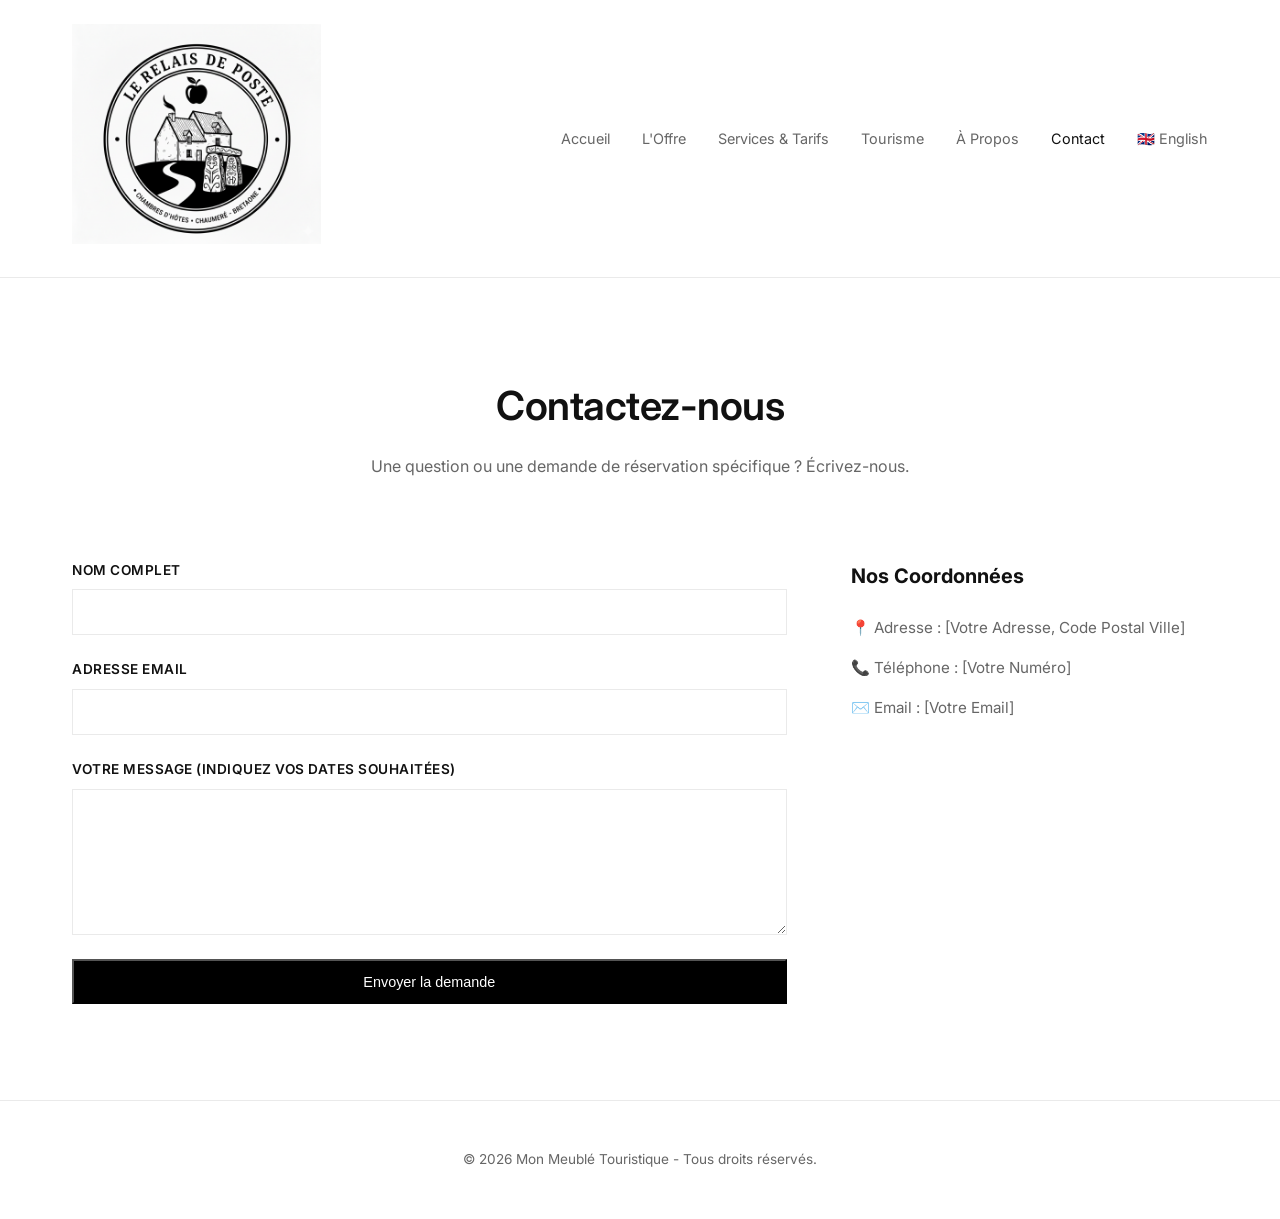
==== contact.html @ 019d4f10 "Add files via upload mise en ligne version 1.1" ====
<!DOCTYPE html>
<html lang="fr">
<head>
    <meta charset="UTF-8">
    <meta name="robots" content="noindex, nofollow">
    <meta name="viewport" content="width=device-width, initial-scale=1.0">
    <title>Contact & Réservation</title>
    <link rel="stylesheet" href="style.css">
</head>
<body>
    <header>
        <nav>
            <div class="logo"><img src="logo.png" alt="Mon Meublé" style="height: 220px; width: auto;"></div>
            <ul>
                <li><a href="index.html">Accueil</a></li>
                <li><a href="offre.html">L'Offre</a></li>
                <li><a href="tarifs.html">Services & Tarifs</a></li>
                <li><a href="tourisme.html">Tourisme</a></li>
                <li><a href="propos.html">À Propos</a></li>
                <li><a href="contact.html" class="active">Contact</a></li>
				<li><a href="english.html">🇬🇧 English</a></li>
            </ul>
        </nav>
    </header>

    <main>
        <section class="page-title">
            <h1>Contactez-nous</h1>
            <p>Une question ou une demande de réservation spécifique ? Écrivez-nous.</p>
        </section>

        <section class="contact-container">
            <form class="contact-form">
                <div class="form-group">
                    <label for="name">Nom complet</label>
                    <input type="text" id="name" required>
                </div>
                <div class="form-group">
                    <label for="email">Adresse email</label>
                    <input type="email" id="email" required>
                </div>
                <div class="form-group">
                    <label for="message">Votre message (Indiquez vos dates souhaitées)</label>
                    <textarea id="message" rows="6" required></textarea>
                </div>
                <button type="submit" class="btn">Envoyer la demande</button>
            </form>

            <div class="contact-info">
                <h3>Nos Coordonnées</h3>
                <p>📍 Adresse : [Votre Adresse, Code Postal Ville]</p>
                <p>📞 Téléphone : [Votre Numéro]</p>
                <p>✉️ Email : [Votre Email]</p>
            </div>
        </section>
    </main>

    <footer>
        <p>&copy; 2026 Mon Meublé Touristique - Tous droits réservés.</p>
    </footer>
</body>
</html>
---- style.css ----
@import url('https://fonts.googleapis.com/css2?family=Inter:wght@300;400;600&display=swap');

:root {
    --bg-color: #ffffff;
    --text-color: #111111;
    --text-light: #666666;
    --border-color: #eaeaea;
    --accent-color: #000000;
    --accent-hover: #333333;
}

* {
    margin: 0;
    padding: 0;
    box-sizing: border-box;
}

body {
    font-family: 'Inter', sans-serif;
    background-color: var(--bg-color);
    color: var(--text-color);
    line-height: 1.6;
    -webkit-font-smoothing: antialiased;
}

header {
    border-bottom: 1px solid var(--border-color);
    position: sticky;
    top: 0;
    background: rgba(255, 255, 255, 0.9);
    backdrop-filter: blur(10px);
    z-index: 100;
}

nav {
    max-width: 1200px;
    margin: 0 auto;
    display: flex;
    justify-content: space-between;
    align-items: center;
    padding: 1.5rem 2rem;
}

.logo {
    font-weight: 600;
    font-size: 1.25rem;
    letter-spacing: -0.5px;
}

nav ul {
    display: flex;
    list-style: none;
    gap: 2rem;
}

nav ul li a {
    text-decoration: none;
    color: var(--text-light);
    font-size: 0.9rem;
    transition: color 0.2s ease;
}

nav ul li a:hover, nav ul li a.active {
    color: var(--text-color);
}

main {
    max-width: 1200px;
    margin: 0 auto;
    padding: 0 2rem;
}

.hero {
    padding: 8rem 0;
    text-align: center;
    border-bottom: 1px solid var(--border-color);
}

.hero h1 {
    font-size: 3rem;
    font-weight: 600;
    letter-spacing: -1px;
    margin-bottom: 1.5rem;
}

.hero p {
    font-size: 1.15rem;
    color: var(--text-light);
    max-width: 600px;
    margin: 0 auto 2.5rem auto;
}

.btn {
    display: inline-block;
    background-color: var(--accent-color);
    color: #ffffff;
    text-decoration: none;
    padding: 0.8rem 2rem;
    font-size: 0.9rem;
    font-weight: 400;
    transition: background-color 0.2s ease;
}

.btn:hover {
    background-color: var(--accent-hover);
}

.presentation {
    padding: 6rem 0;
    text-align: center;
    max-width: 800px;
    margin: 0 auto;
    border-bottom: 1px solid var(--border-color);
}

.presentation h2 {
    font-size: 2rem;
    font-weight: 600;
    letter-spacing: -0.5px;
    margin-bottom: 1.5rem;
}

.presentation p {
    font-size: 1.1rem;
    color: var(--text-light);
}

.points-forts {
    padding: 6rem 0;
    display: grid;
    grid-template-columns: repeat(3, 1fr);
    gap: 3rem;
}

.point {
    text-align: left;
}

.point h3 {
    font-size: 1.2rem;
    font-weight: 600;
    margin-bottom: 1rem;
    letter-spacing: -0.3px;
}

.point p {
    color: var(--text-light);
    font-size: 0.95rem;
}

footer {
    border-top: 1px solid var(--border-color);
    padding: 3rem 2rem;
    text-align: center;
    font-size: 0.85rem;
    color: var(--text-light);
}

@media (max-width: 768px) {
    nav {
        flex-direction: column;
        gap: 1.5rem;
    }
    
    nav ul {
        flex-wrap: wrap;
        justify-content: center;
        gap: 1rem;
    }

    .hero h1 {
        font-size: 2.2rem;
    }

    .points-forts {
        grid-template-columns: 1fr;
        gap: 2.5rem;
    }
}
/* Styles spécifiques pour la page Offre */
.page-title {
    padding: 6rem 0 3rem 0;
    text-align: center;
}

.page-title h1 {
    font-size: 2.5rem;
    font-weight: 600;
    letter-spacing: -0.5px;
    margin-bottom: 1rem;
}

.page-title p {
    color: var(--text-light);
}

.logements-grid {
    padding: 2rem 0 6rem 0;
    display: grid;
    grid-template-columns: repeat(auto-fit, minmax(350px, 1fr));
    gap: 3rem;
}

.logement-card {
    border: 1px solid var(--border-color);
    background: #ffffff;
    display: flex;
    flex-direction: column;
}

.logement-image {
    width: 100%;
    height: 250px;
    background-color: #f5f5f5; /* Fond gris en attendant l'image */
    overflow: hidden;
}

.logement-image img {
    width: 100%;
    height: 100%;
    object-fit: cover;
}

.logement-info {
    padding: 2rem;
}

.logement-info h2 {
    font-size: 1.5rem;
    font-weight: 600;
    margin-bottom: 0.5rem;
}

.logement-meta {
    font-size: 0.85rem;
    color: var(--text-light);
    text-transform: uppercase;
    letter-spacing: 0.5px;
    margin-bottom: 1rem;
}

.logement-description {
    color: var(--text-light);
    font-size: 0.95rem;
    margin-bottom: 1.5rem;
}

.logement-amenities {
    list-style: none;
    margin-bottom: 2rem;
    font-size: 0.9rem;
    color: var(--text-color);
}

.logement-amenities li {
    margin-bottom: 0.25rem;
}

.logement-info .btn {
    width: 100%;
    text-align: center;
}
/* Page Tarifs */
.pricing-table {
    display: grid;
    grid-template-columns: repeat(auto-fit, minmax(280px, 1fr));
    gap: 2rem;
    padding: 2rem 0 4rem 0;
}

.price-card {
    border: 1px solid var(--border-color);
    padding: 3rem 2rem;
    text-align: center;
}

.price-card.highlight {
    border-color: var(--accent-color);
    background-color: #fbfbfb;
}

.price-card h3 {
    font-size: 1.3rem;
    margin-bottom: 0.5rem;
}

.price-card .period {
    font-size: 0.85rem;
    color: var(--text-light);
    margin-bottom: 2rem;
}

.price-card .price {
    font-size: 2.5rem;
    font-weight: 600;
    margin-bottom: 0.5rem;
}

.price-card .price span {
    font-size: 1rem;
    color: var(--text-light);
    font-weight: 300;
}

.price-card .note {
    font-size: 0.85rem;
    color: var(--text-light);
}

.services-section {
    display: grid;
    grid-template-columns: 1fr 1fr;
    gap: 4rem;
    padding: 4rem 0 6rem 0;
    border-top: 1px solid var(--border-color);
}

.services-block h2 {
    font-size: 1.5rem;
    margin-bottom: 1.5rem;
}

.services-block ul {
    list-style: none;
}

.services-block ul li {
    margin-bottom: 0.75rem;
    color: var(--text-light);
}

/* Page Tourisme */
.tourism-grid {
    display: grid;
    grid-template-columns: repeat(auto-fit, minmax(300px, 1fr));
    gap: 2rem;
    padding: 2rem 0 6rem 0;
}

.tourism-card {
    border: 1px solid var(--border-color);
    padding: 2.5rem;
}

.tourism-card h3 {
    font-size: 1.25rem;
    margin-bottom: 1rem;
}

.tourism-card p {
    color: var(--text-light);
    font-size: 0.95rem;
}

/* Page À Propos */
.about-section {
    max-width: 800px;
    margin: 0 auto;
    padding: 8rem 0;
    text-align: left;
}

.about-section h1 {
    font-size: 2.5rem;
    margin-bottom: 2rem;
    letter-spacing: -0.5px;
}

.about-section .lead {
    font-size: 1.25rem;
    color: var(--text-color);
    margin-bottom: 1.5rem;
}

.about-section p {
    color: var(--text-light);
    font-size: 1.05rem;
    margin-bottom: 1rem;
}

/* Page Contact */
.contact-container {
    display: grid;
    grid-template-columns: 2fr 1fr;
    gap: 4rem;
    padding: 2rem 0 6rem 0;
}

.contact-form {
    display: flex;
    flex-direction: column;
    gap: 1.5rem;
}

.form-group {
    display: flex;
    flex-direction: column;
    gap: 0.5rem;
}

.form-group label {
    font-size: 0.85rem;
    font-weight: 600;
    text-transform: uppercase;
    letter-spacing: 0.5px;
}

.form-group input, .form-group textarea {
    border: 1px solid var(--border-color);
    padding: 0.75rem;
    font-family: inherit;
    font-size: 1rem;
    outline: none;
    transition: border-color 0.2s;
}

.form-group input:focus, .form-group textarea:focus {
    border-color: var(--accent-color);
}

.contact-info h3 {
    font-size: 1.25rem;
    margin-bottom: 1.5rem;
}

.contact-info p {
    color: var(--text-light);
    margin-bottom: 1rem;
    font-size: 0.95rem;
}

@media (max-width: 768px) {
    .services-section, .contact-container {
        grid-template-columns: 1fr;
        gap: 3rem;
    }
}
.eco-features {
    grid-column: 1 / -1; /* Prend toute la largeur sur grand écran */
    background-color: #f4f7f5; 
    padding: 2rem;
    border-left: 4px solid #487355;
    margin-top: 2rem;
}
/* Section Engagement Page d'Accueil */
.home-engagement {
    padding: 5rem 0;
    border-top: 1px solid var(--border-color);
    margin-top: 4rem;
}

.home-engagement h2 {
    font-size: 1.8rem;
    margin-bottom: 2.5rem;
    text-align: center;
}

.engagement-grid {
    display: grid;
    grid-template-columns: repeat(auto-fit, minmax(280px, 1fr));
    gap: 3rem;
}

.engagement-card h3 {
    font-size: 1.15rem;
    margin-bottom: 1rem;
    font-weight: 600;
}

.engagement-card p {
    color: var(--text-light);
    font-size: 0.95rem;
    line-height: 1.6;
}
/* Aération de la page Tourisme avec vos bonnes classes */
.tourism-card h4 {
    margin-top: 2rem !important; /* Force l'espace au-dessus de Vitré, Châteaugiron, etc. */
    margin-bottom: 0.5rem !important; /* Espace léger avant le paragraphe */
}

/* Optionnel : pour que le tout premier titre (Vitré) ne soit pas trop collé au grand titre */
.tourism-card h4:first-of-type {
    margin-top: 1.2rem !important;
}

/* Espace entre les paragraphes si besoin */
.tourism-card p {
    margin-bottom: 0; 
    line-height: 1.6;
}
/* Structure spécifique pour la page À propos si nécessaire */
.about-section {
    margin-bottom: 4rem;
}

.about-grid {
    display: grid;
    grid-template-columns: repeat(auto-fit, minmax(300px, 1fr));
    gap: 2.5rem;
}

.about-grid .services-block p {
    color: var(--text-light);
    font-size: 0.95rem;
    line-height: 1.6;
    margin-top: 1rem;
}
/* Style pour la zone avec image de fond */
.about-hero {
    background-image: linear-gradient(rgba(255, 255, 255, 0.85), rgba(255, 255, 255, 0.85)), url('votre-image.jpg');
    background-size: cover;
    background-position: center;
    padding: 1rem 1rem; /* Crée de l'espace haut/bas autour du texte */
    border-radius: 8px; /* Optionnel : arrondit légèrement les angles de l'image */
    margin-bottom: 1rem; /* Espace avant les blocs en dessous */
}

/* Force le centrage des textes à l'intérieur */
.page-header h1, 
.page-header p {
    text-align: center;
    margin-left: auto;
    margin-right: auto;
    max-width: 800px; /* Évite que le texte s'étale trop sur les grands écrans */
}
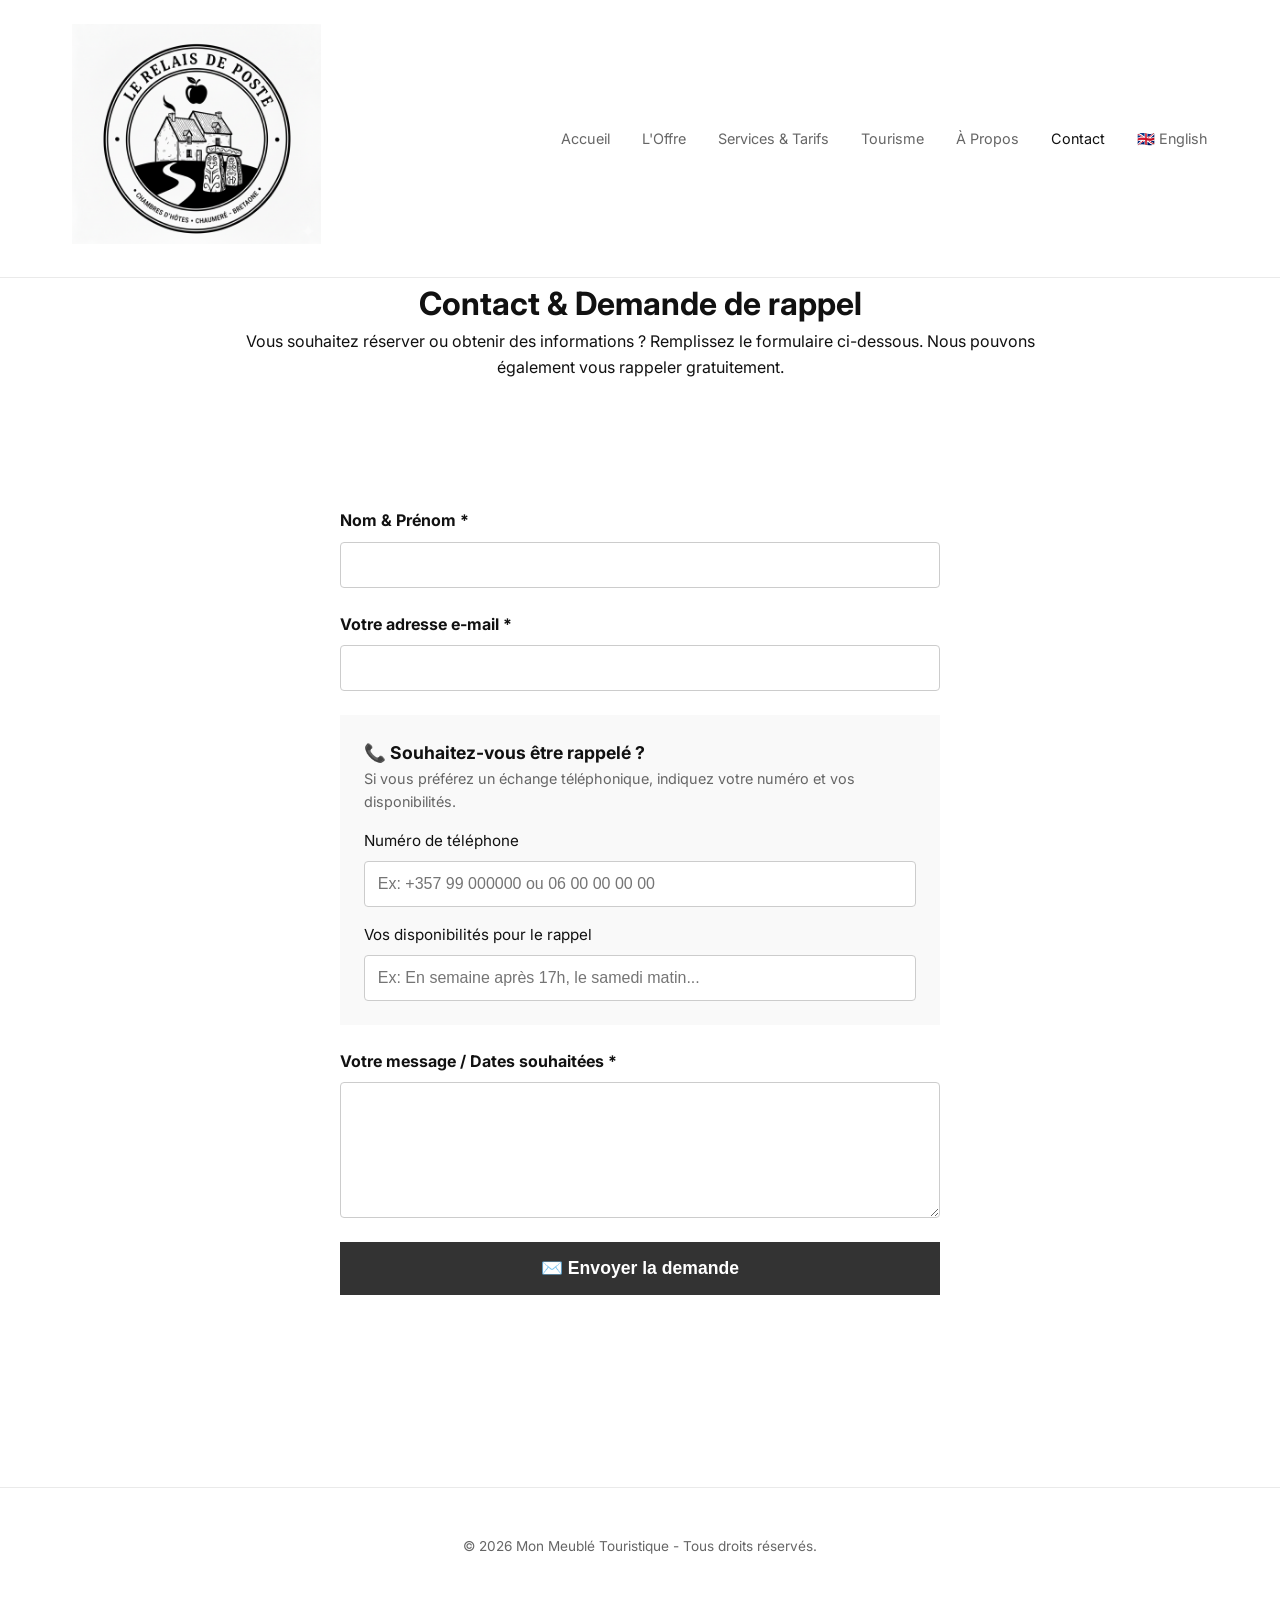
==== commit cf359bad: "Update contact.html input email form" ====
--- a/contact.html
+++ b/contact.html
@@ -23,40 +23,59 @@
         </nav>
     </header>
 
-    <main>
-        <section class="page-title">
-            <h1>Contactez-nous</h1>
-            <p>Une question ou une demande de réservation spécifique ? Écrivez-nous.</p>
-        </section>
+ <main class="container">
 
-        <section class="contact-container">
-            <form class="contact-form">
-                <div class="form-group">
-                    <label for="name">Nom complet</label>
-                    <input type="text" id="name" required>
+    <div class="page-header">
+        <h1>Contact & Demande de rappel</h1>
+        <p>Vous souhaitez réserver ou obtenir des informations ? Remplissez le formulaire ci-dessous. Nous pouvons également vous rappeler gratuitement.</p>
+    </div>
+
+    <section class="about-section">
+        <form action="https://api.web3forms.com/submit" method="POST" style="max-width: 600px; margin: 0 auto; display: flex; flex-direction: column; gap: 1.5rem;">
+            
+            <input type="hidden" name="access_key" value="0aa7ea9f-479c-4724-b68a-9ea5fe0b7240">
+            <div style="display: flex; flex-direction: column; gap: 0.5rem;">
+                <label style="font-weight: bold; color: var(--text-dark);">Nom & Prénom *</label>
+                <input type="text" name="nom" required style="padding: 0.8rem; border: 1px solid #ccc; border-radius: 4px; font-size: 1rem;">
+            </div>
+
+            <div style="display: flex; flex-direction: column; gap: 0.5rem;">
+                <label style="font-weight: bold; color: var(--text-dark);">Votre adresse e-mail *</label>
+                <input type="email" name="email" required style="padding: 0.8rem; border: 1px solid #ccc; border-radius: 4px; font-size: 1rem;">
+            </div>
+
+            <div class="services-block" style="padding: 1.5rem; margin: 0; background-color: #f9f9f9;">
+                <h3 style="margin-top: 0; font-size: 1.1rem; display: flex; align-items: center; gap: 0.5rem;">📞 Souhaitez-vous être rappelé ?</h3>
+                <p style="font-size: 0.9rem; margin-bottom: 1rem; color: #666;">Si vous préférez un échange téléphonique, indiquez votre numéro et vos disponibilités.</p>
+                
+                <div style="display: flex; flex-direction: column; gap: 0.5rem; margin-bottom: 1rem;">
+                    <label style="font-size: 0.95rem;">Numéro de téléphone</label>
+                    <input type="tel" name="telephone_rappel" placeholder="Ex: +357 99 000000 ou 06 00 00 00 00" style="padding: 0.8rem; border: 1px solid #ccc; border-radius: 4px; font-size: 1rem;">
                 </div>
-                <div class="form-group">
-                    <label for="email">Adresse email</label>
-                    <input type="email" id="email" required>
+
+                <div style="display: flex; flex-direction: column; gap: 0.5rem;">
+                    <label style="font-size: 0.95rem;">Vos disponibilités pour le rappel</label>
+                    <input type="text" name="disponibilites" placeholder="Ex: En semaine après 17h, le samedi matin..." style="padding: 0.8rem; border: 1px solid #ccc; border-radius: 4px; font-size: 1rem;">
                 </div>
-                <div class="form-group">
-                    <label for="message">Votre message (Indiquez vos dates souhaitées)</label>
-                    <textarea id="message" rows="6" required></textarea>
-                </div>
-                <button type="submit" class="btn">Envoyer la demande</button>
-            </form>
+            </div>
 
-            <div class="contact-info">
-                <h3>Nos Coordonnées</h3>
-                <p>📍 Adresse : [Votre Adresse, Code Postal Ville]</p>
-                <p>📞 Téléphone : [Votre Numéro]</p>
-                <p>✉️ Email : [Votre Email]</p>
+            <div style="display: flex; flex-direction: column; gap: 0.5rem;">
+                <label style="font-weight: bold; color: var(--text-dark);">Votre message / Dates souhaitées *</label>
+                <textarea name="message" rows="6" required style="padding: 0.8rem; border: 1px solid #ccc; border-radius: 4px; font-size: 1rem; resize: vertical;"></textarea>
             </div>
-        </section>
-    </main>
+
+            <button type="submit" class="services-block" style="background-color: var(--text-dark, #333); color: white; border: none; padding: 1rem; font-size: 1.1rem; font-weight: bold; cursor: pointer; text-align: center; transition: background 0.2s;">
+                ✉️ Envoyer la demande
+            </button>
+
+        </form>
+    </section>
+
+</main>
+
 
     <footer>
         <p>&copy; 2026 Mon Meublé Touristique - Tous droits réservés.</p>
     </footer>
 </body>
-</html>+</html>
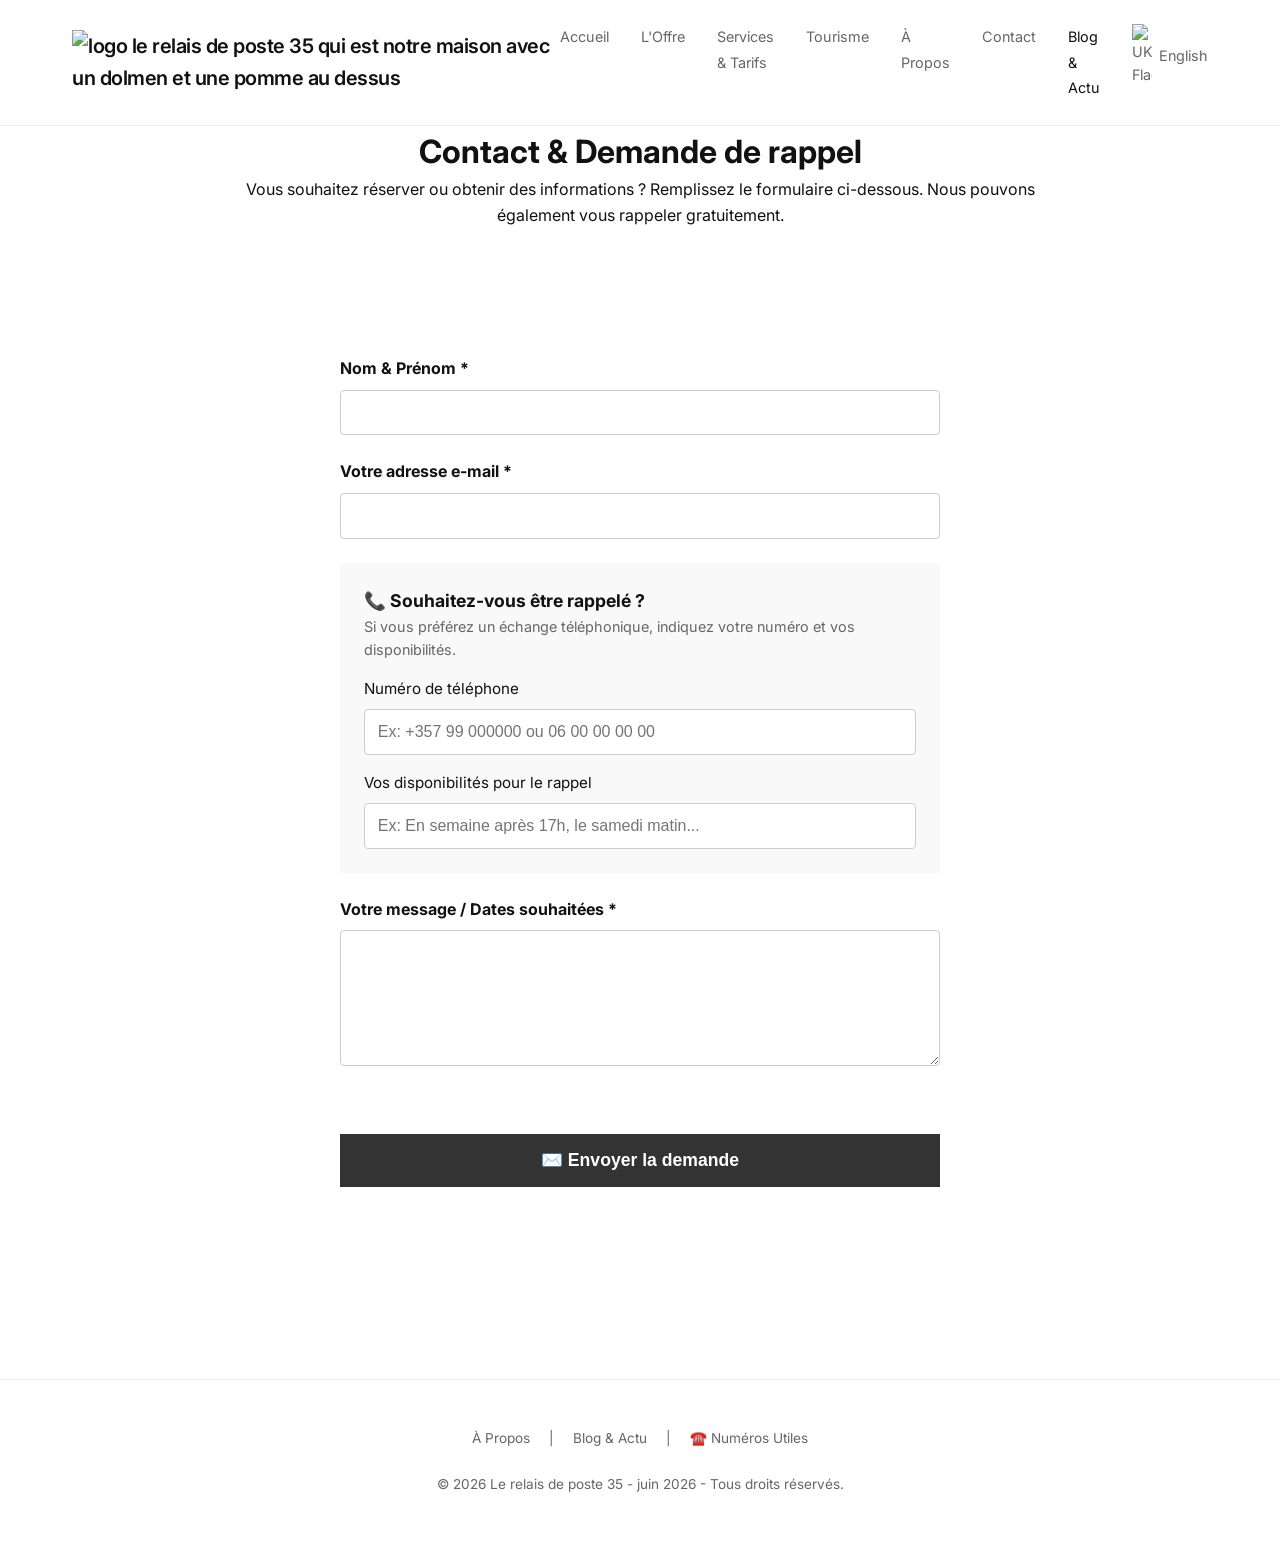
==== commit 731ba7ba: "Enhance contact form with hCaptcha and footer updates Added hCaptcha for spam protection and updated" ====
--- a/contact.html
+++ b/contact.html
@@ -6,19 +6,26 @@
     <meta name="viewport" content="width=device-width, initial-scale=1.0">
     <title>Contact & Réservation</title>
     <link rel="stylesheet" href="style.css">
+    <script src="https://js.hcaptcha.com/1/api.js" async defer></script>
 </head>
 <body>
     <header>
         <nav>
-            <div class="logo"><img src="logo.png" alt="Mon Meublé" style="height: 220px; width: auto;"></div>
+            <div class="logo"><img src="photos/general/logo.png" alt="logo le relais de poste 35 qui est notre maison avec un dolmen et une pomme au dessus" style="height: 220px; width: auto;"></div>
             <ul>
                 <li><a href="index.html">Accueil</a></li>
                 <li><a href="offre.html">L'Offre</a></li>
                 <li><a href="tarifs.html">Services & Tarifs</a></li>
                 <li><a href="tourisme.html">Tourisme</a></li>
                 <li><a href="propos.html">À Propos</a></li>
-                <li><a href="contact.html" class="active">Contact</a></li>
-				<li><a href="english.html">🇬🇧 English</a></li>
+                <li><a href="contact.html">Contact</a></li>
+                <li><a href="blog.html" class="active">Blog & Actu</a></li>
+                <li>
+    <a href="english.html" style="display: flex; align-items: center; gap: 7px; text-decoration: none;">
+        <img src="https://flagcdn.com/w20/gb.png" alt="UK Flag" style="width: 20px; height: auto; display: inline-block;"> 
+        English
+    </a>
+</li>
             </ul>
         </nav>
     </header>
@@ -34,6 +41,9 @@
         <form action="https://api.web3forms.com/submit" method="POST" style="max-width: 600px; margin: 0 auto; display: flex; flex-direction: column; gap: 1.5rem;">
             
             <input type="hidden" name="access_key" value="0aa7ea9f-479c-4724-b68a-9ea5fe0b7240">
+            
+            <input type="checkbox" name="botcheck" class="hidden" style="display: none;">
+
             <div style="display: flex; flex-direction: column; gap: 0.5rem;">
                 <label style="font-weight: bold; color: var(--text-dark);">Nom & Prénom *</label>
                 <input type="text" name="nom" required style="padding: 0.8rem; border: 1px solid #ccc; border-radius: 4px; font-size: 1rem;">
@@ -64,6 +74,10 @@
                 <textarea name="message" rows="6" required style="padding: 0.8rem; border: 1px solid #ccc; border-radius: 4px; font-size: 1rem; resize: vertical;"></textarea>
             </div>
 
+            <div style="margin: 10px 0; display: flex; justify-content: center;">
+                <div class="h-captcha" data-captcha="true"></div>
+            </div>
+
             <button type="submit" class="services-block" style="background-color: var(--text-dark, #333); color: white; border: none; padding: 1rem; font-size: 1.1rem; font-weight: bold; cursor: pointer; text-align: center; transition: background 0.2s;">
                 ✉️ Envoyer la demande
             </button>
@@ -73,9 +87,13 @@
 
 </main>
 
-
-    <footer>
-        <p>&copy; 2026 Mon Meublé Touristique - Tous droits réservés.</p>
-    </footer>
+	<footer>
+    <div style="margin-bottom: 1.5rem;">
+        <a href="propos.html" style="color: #666; text-decoration: none; margin: 0 15px;">À Propos</a> | 
+        <a href="blog.html" style="color: #666; text-decoration: none; margin: 0 15px;">Blog & Actu</a> | 
+        <a href="numeros.html" style="color: #666; text-decoration: none; margin: 0 15px;">☎️ Numéros Utiles</a>
+    </div>
+    <p>&copy; 2026 Le relais de poste 35 - juin 2026 - Tous droits réservés.</p>
+</footer>
 </body>
 </html>
